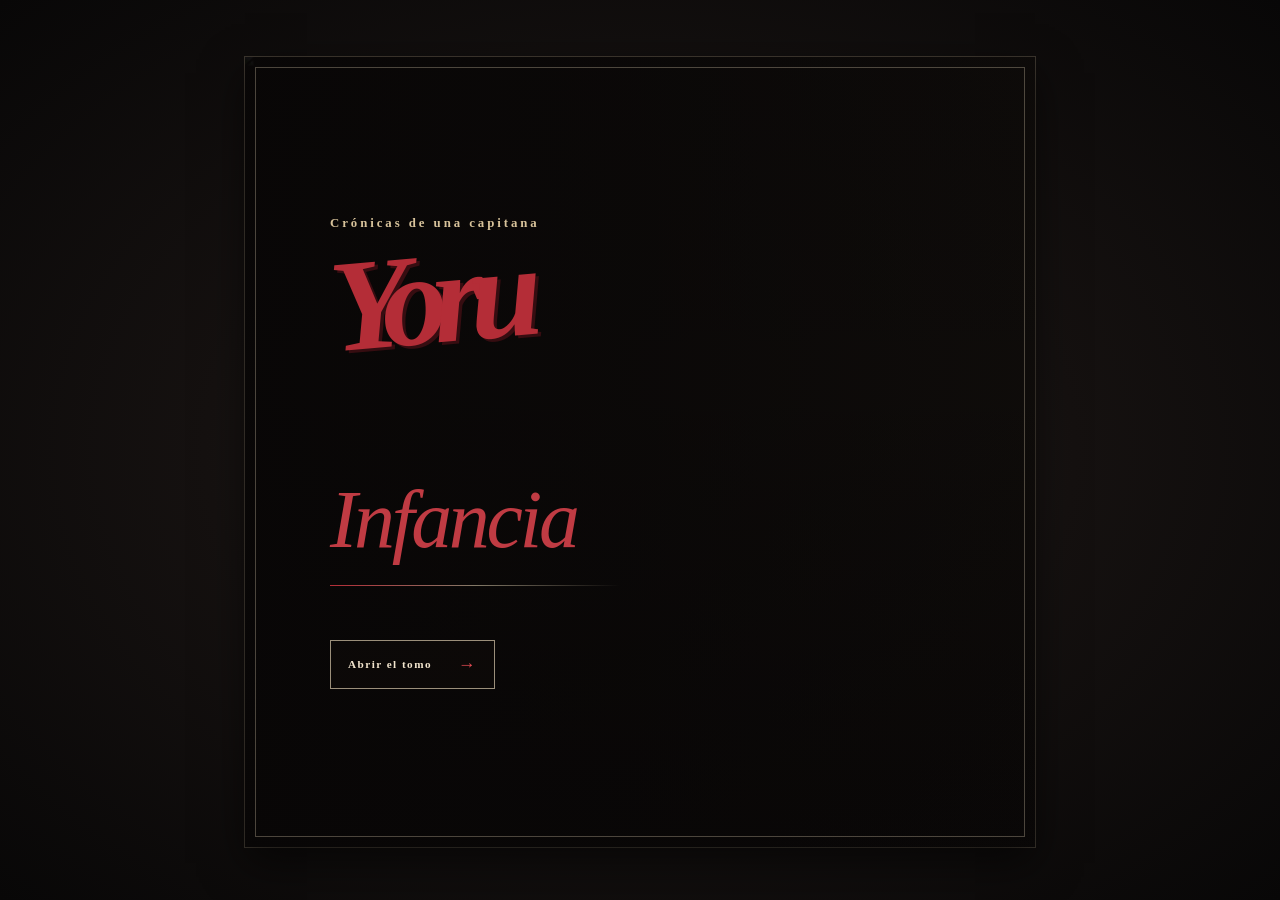
==== capitulo2.html @ 267f7d79 "." ====
<!doctype html>
<html lang="es">
<head>
  <meta charset="utf-8">
  <meta name="viewport" content="width=device-width, initial-scale=1">
  <meta name="theme-color" content="#0b0909">
  <title>Yoru</title>
  <link rel="stylesheet" href="style.css">
</head>
<body>
  <main class="reader" aria-label="Libro digital de Yoru">
    <div class="book-area" id="book-area">
      <section class="cover" id="cover" aria-label="Portada de Yoru">
        <img class="cover-art" src="assets/capitulo2/1.png" alt="">
        <div class="cover-shade"></div>
        <div class="cover-content">
          <p class="cover-kicker">Crónicas de una capitana</p>
          <div class="cover-logo">Yoru</div>
          <h1><br><em>Infancia</em></h1>
          <div class="cover-rule"></div>
          <button id="open-book" class="cover-open" type="button" aria-label="Abrir el libro">Abrir el tomo <span>→</span></button>
        </div>
      </section>

      <div class="book" id="book" hidden>
        <div class="page-under" id="page-under"></div>
        <div class="page current" id="page-current">
          <img id="current-image" src="assets/capitulo2/1.png" alt="Página 1" draggable="false">
        </div>
        <div class="page flip-leaf" id="flip-leaf" aria-hidden="true">
          <img id="flip-image" src="assets/capitulo2/1.png" alt="" draggable="false">
        </div>
      </div>
    </div>

    <nav class="controls" id="controls" aria-label="Navegación de páginas" hidden>
      <button class="nav" id="prev" type="button" aria-label="Página anterior" disabled>
        <svg viewBox="0 0 24 24" aria-hidden="true"><path d="M15 4 7 12l8 8"/></svg>
      </button>
      <span class="control-hint">← <span id="page-number">01 / 08</span> →</span>
      <button class="nav" id="next" type="button" aria-label="Página siguiente">
        <svg viewBox="0 0 24 24" aria-hidden="true"><path d="m9 4 8 8-8 8"/></svg>
      </button>
    </nav>
  </main>
  <script src="app.js"></script>
</body>
</html>
---- style.css ----
* { box-sizing: border-box; }
:root {
  --ivory: #e8d8b8;
  --red: #b42d37;
  --turn-time: 620ms;
}
html, body { width: 100%; min-height: 100%; margin: 0; }
body {
  min-height: 100vh;
  padding: 18px 12px 14px;
  display: flex;
  justify-content: center;
  align-items: center;
  overflow-x: hidden;
  background: radial-gradient(ellipse at center, #26201d 0%, #151110 48%, #080707 100%);
}
.reader {
  width: min(100%, 1080px);
  display: flex;
  flex-direction: column;
  align-items: center;
  gap: 12px;
}
.book-area {
  position: relative;
  width: min(100%, calc(100vh - 110px));
  aspect-ratio: 1;
  perspective: 2200px;
}
.book, .cover {
  position: absolute;
  inset: 0;
  width: 100%;
  height: 100%;
  overflow: hidden;
  background: #100d0b;
  box-shadow: 0 16px 40px rgba(0,0,0,.55), 0 0 0 1px rgba(226,207,172,.22);
}
.cover { isolation: isolate; }
.cover-art {
  position: absolute;
  inset: 0;
  width: 100%;
  height: 100%;
  object-fit: cover;
  object-position: center;
  filter: saturate(.72) brightness(.62) contrast(1.12);
  transform: scale(1.025);
}
.cover-shade {
  position: absolute;
  inset: 0;
  background:
    linear-gradient(90deg, rgba(8,6,6,.91) 0%, rgba(8,6,6,.66) 48%, rgba(8,6,6,.18) 100%),
    linear-gradient(0deg, rgba(8,6,6,.78) 0%, transparent 58%, rgba(8,6,6,.22) 100%);
}
.cover-content {
  position: absolute;
  inset: 0;
  padding: clamp(24px, 6vw, 74px);
  display: flex;
  flex-direction: column;
  align-items: flex-start;
  justify-content: center;
  border: 1px solid rgba(232,216,184,.3);
  margin: 10px;
}
.cover-kicker {
  margin: 0 0 14px;
  color: #d8c39b;
  font: 600 clamp(.55rem, 1.2vw, .8rem)/1.4 Georgia, serif;
  letter-spacing: .23em;
}
.cover-logo {
  color: var(--red);
  font: italic 900 clamp(3.4rem, 11vw, 8.2rem)/.8 Georgia, serif;
  letter-spacing: -.11em;
  transform: rotate(-5deg);
  text-shadow: 3px 3px 0 #360d11;
}
h1 {
  margin: clamp(24px, 5vw, 48px) 0 0;
  color: #f0e0c2;
  font: 500 clamp(2rem, 6.4vw, 5.4rem)/.98 Georgia, serif;
  letter-spacing: -.055em;
  text-transform: uppercase;
}
h1 em {
  color: #c03b43;
  font-style: italic;
  font-weight: 500;
  text-transform: none;
  letter-spacing: -.04em;
}
.cover-rule { width: min(290px, 75%); height: 1px; margin-top: 24px; background: linear-gradient(90deg, var(--red), rgba(232,216,184,.55), transparent); }
.cover-subtitle { margin: 13px 0 0; color: #d9c8a8; font: .7rem Georgia, serif; letter-spacing: .28em; }
.cover-open {
  display: inline-flex;
  align-items: center;
  gap: 26px;
  margin-top: clamp(28px, 5vw, 54px);
  padding: 13px 17px;
  border: 1px solid rgba(232,216,184,.65);
  color: #f2e5ce;
  background: rgba(16,12,11,.45);
  font: 600 .7rem Georgia, serif;
  letter-spacing: .13em;
  cursor: pointer;
  transition: background .2s, border-color .2s;
}
.cover-open:hover { background: rgba(151,35,45,.85); border-color: #e5c9a3; }
.cover-open span { color: #e14a52; font-size: 1.1rem; }
.book { transform-style: preserve-3d; }
.page, .page-under, .flip-leaf {
  position: absolute;
  inset: 0;
  overflow: hidden;
  background: #100d0b;
  transform-style: preserve-3d;
}
.page { z-index: 2; }
.page img, .flip-leaf img {
  display: block;
  width: 100%;
  height: 100%;
  object-fit: contain;
  background: #100d0b;
  user-select: none;
  -webkit-user-drag: none;
}
.page-under { z-index: 1; }
.flip-leaf {
  z-index: 4;
  display: none;
  transform-origin: left center;
  backface-visibility: hidden;
  box-shadow: 10px 0 22px rgba(0,0,0,.25);
}
.flip-leaf.turning { display: block; }
.flip-leaf.forward { animation: turn-forward var(--turn-time) cubic-bezier(.56,.03,.32,1) forwards; }
.flip-leaf.backward { transform-origin: right center; animation: turn-backward var(--turn-time) cubic-bezier(.56,.03,.32,1) forwards; }
.flip-leaf::after {
  content: "";
  position: absolute;
  inset: 0;
  pointer-events: none;
  background: linear-gradient(90deg, rgba(0,0,0,.28), transparent 17%, transparent 78%, rgba(0,0,0,.22));
  animation: shade var(--turn-time) ease-in-out forwards;
}
@keyframes turn-forward { 0% { transform: rotateY(0deg); } 45% { transform: rotateY(-88deg); } 100% { transform: rotateY(-180deg); } }
@keyframes turn-backward { 0% { transform: rotateY(0deg); } 45% { transform: rotateY(88deg); } 100% { transform: rotateY(180deg); } }
@keyframes shade { 0%,100% { opacity: .08; } 45% { opacity: .95; } }

/* Flechas siempre debajo de la ilustración: nunca se superponen al manga. */
.controls {
  width: min(100%, 1080px);
  min-height: 42px;
  display: flex;
  align-items: center;
  justify-content: center;
  gap: clamp(24px, 6vw, 70px);
}
.controls[hidden], .book[hidden] { display: none; }
.nav {
  width: 42px;
  height: 38px;
  display: grid;
  place-items: center;
  border: 1px solid rgba(225,205,168,.35);
  background: rgba(9,8,8,.2);
  color: var(--ivory);
  cursor: pointer;
  transition: background .2s, border-color .2s, opacity .2s;
}
.nav svg { width: 22px; height: 22px; fill: none; stroke: currentColor; stroke-width: 1.5; stroke-linecap: round; stroke-linejoin: round; }
.nav:hover:not(:disabled) { background: rgba(139,36,44,.75); border-color: rgba(225,205,168,.7); }
.nav:disabled { opacity: .22; cursor: default; }
.control-hint { min-width: 72px; color: rgba(232,216,184,.55); font: .68rem Georgia, serif; letter-spacing: .13em; text-align: center; }
@media (max-width: 600px) {
  body { padding: 8px 7px 10px; }
  .reader { gap: 8px; }
  .book-area { width: min(100%, calc(100vh - 90px)); }
  .cover-content { padding: 22px; margin: 6px; }
  .cover-logo { font-size: clamp(3.1rem, 18vw, 5rem); }
  h1 { font-size: clamp(1.8rem, 9vw, 3rem); }
  .cover-kicker { letter-spacing: .14em; }
  .controls { min-height: 38px; gap: 28px; }
  .nav { width: 38px; height: 34px; }
}
@media (max-height: 560px) and (orientation: landscape) {
  body { align-items: flex-start; }
  .book-area { width: min(75vh, 85vw); }
}
@media (prefers-reduced-motion: reduce) { :root { --turn-time: 1ms; } }
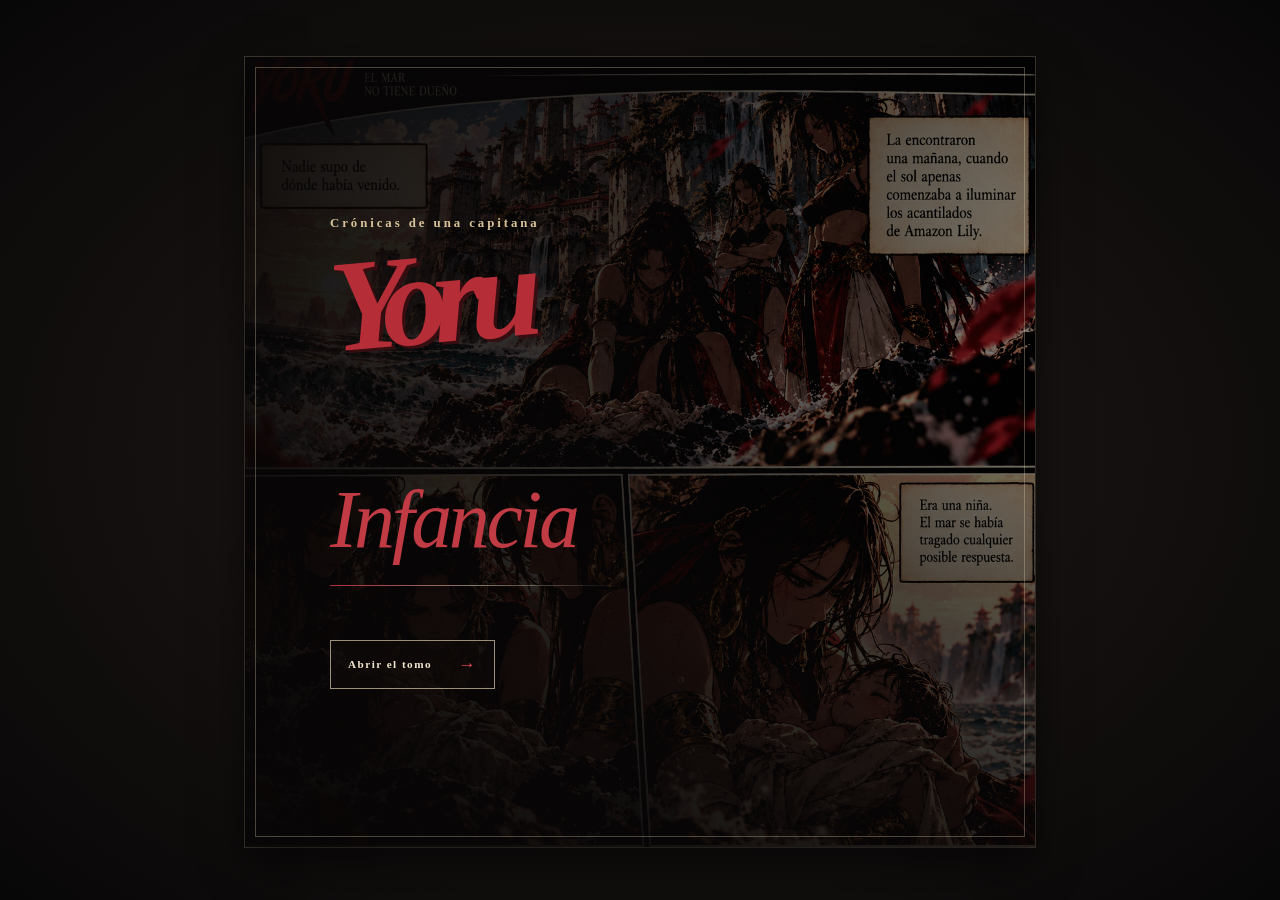
==== commit c6b82921: "." ====
--- a/capitulo2.html
+++ b/capitulo2.html
@@ -43,6 +43,6 @@
       </button>
     </nav>
   </main>
-  <script src="app.js"></script>
+  <script src="app.js" data-pages="assets/capitulo2/"></script>
 </body>
 </html>
